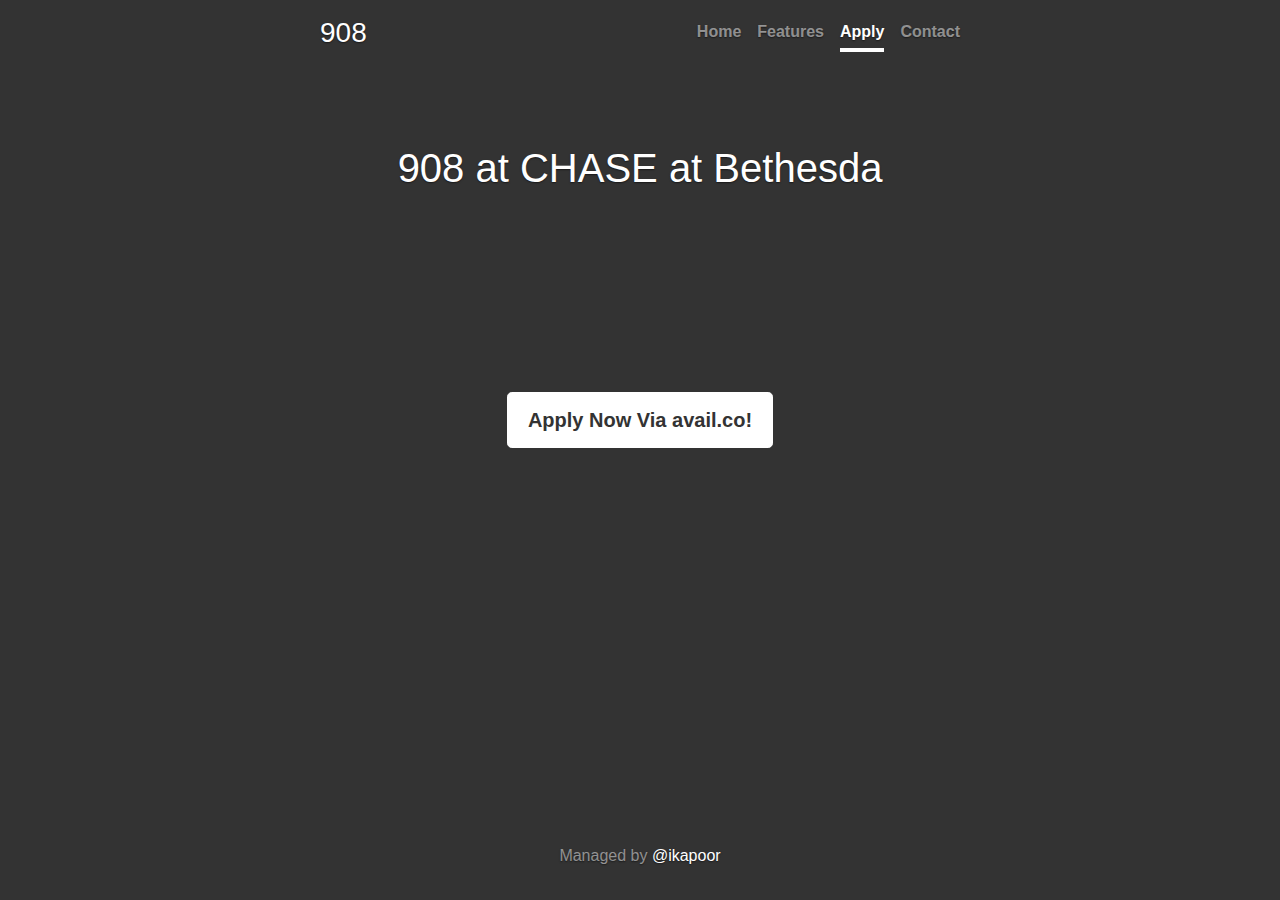
==== apply.html @ bce885b6 "scroll bar shift added, apply button added" ====
<!doctype html>
<html lang="en">
  <head>
    <meta charset="utf-8">
    <meta name="viewport" content="width=device-width, initial-scale=1, shrink-to-fit=no">
    <meta name="description" content="Rental Apartment at 7500 Woodmont Avenue Unit 908 Bethesda Maryland 20814">
    <meta name="author" content="Ishan Kapoor">


    <title>Apartment 908 @ 7500 Woodmont Avenue Bethesda Maryland 20814</title>

    <link rel="canonical" href="https://908atchasebethesda.us/contact.html">

    <!-- Bootstrap core CSS -->
    <link href="bootstrap-4.4.1.bootstrap.min.css" rel="stylesheet">

    <!-- Custom styles for this template -->
    <link href="cover.css" rel="stylesheet">
<link rel="apple-touch-icon" sizes="180x180" href="apple-touch-icon.png">
<link rel="icon" type="image/png" sizes="32x32" href="favicon-32x32.png">
<link rel="icon" type="image/png" sizes="16x16" href="favicon-16x16.png">
<link rel="manifest" href="site.webmanifest">
  </head>

  <body class="text-center">


    <div class="cover-container d-flex h-100 p-3 mx-auto flex-column">
      <header class="masthead mb-auto">
        <div class="inner">
          <h3 class="masthead-brand">908</h3>
          <nav class="nav nav-masthead justify-content-center">
            <a class="nav-link" href="/">Home</a>
            <a class="nav-link" href="features">Features</a>
            <a class="nav-link active" href="apply">Apply</a>
            <a class="nav-link" href="contact">Contact</a>
          </nav>
        </div>
      </header>
<div class="pt-4"></div>
      <main role="main" class="inner cover">
        <h1 class="cover-heading">908 at CHASE at Bethesda</h1>
<div class="pt-4"></div>
<div class="pt-4"></div>
<div class="pt-4"></div>
<div class="pt-4"></div>
<div class="pt-4"></div>
<div class="pt-4"></div>
<div class="pt-4"></div>
<div class="pt-4"></div>
        <p class="lead">
          <a href="https://www.avail.co/l/172350#applyNow" class="btn btn-lg btn-secondary">Apply Now Via avail.co!</a>
        </p>
<div class="pt-4"></div>
<div class="pt-4"></div>
<div class="pt-4"></div>
<div class="pt-4"></div>
<div class="pt-4"></div>
<div class="pt-4"></div>
<div class="pt-4"></div>
<div class="pt-4"></div>
<div class="pt-4"></div>
<div class="pt-4"></div>
<div class="pt-4"></div>
<div class="pt-4"></div>
<div class="pt-4"></div>
      </main>
      <footer class="mastfoot mt-auto">
        <div class="inner">
          <p>Managed by <a href="https://twitter.com/ikapoor">@ikapoor</a></p>
        </div>
      </footer>
    </div>


    <!-- Bootstrap core JavaScript
    ================================================== -->
    <!-- Placed at the end of the document so the pages load faster -->
  </body></html>
---- cover.css ----
/*
 * Globals
 */

/* Links */
a,
a:focus,
a:hover {
  color: #fff;
}

/* Custom default button */
.btn-secondary,
.btn-secondary:hover,
.btn-secondary:focus {
  color: #333;
  text-shadow: none; /* Prevent inheritance from `body` */
  background-color: #fff;
  border: .05rem solid #fff;
}


/*
 * Base structure
 */

html {
  width:100vw;
  overflow-x:hidden;
}
html,
body {
  height:100%;
  background-color: #333;
  }

body {
  display: -ms-flexbox;
  display: -webkit-box;
  display: flex;
  -ms-flex-pack: center;
  -webkit-box-pack: center;
  justify-content: center;
  color: #fff;
  text-shadow: 0 .05rem .1rem rgba(0, 0, 0, .5);

}

.cover-container {
  max-width: 42em;
  width: 672px;
}


/*
 * Header
 */
.masthead {
  margin-bottom: 2rem;
}

.masthead-brand {
  margin-bottom: 0;
}

.nav-masthead .nav-link {
  padding: .25rem 0;
  font-weight: 700;
  color: rgba(255, 255, 255, .5);
  background-color: transparent;
  border-bottom: .25rem solid transparent;
}

.nav-masthead .nav-link:hover,
.nav-masthead .nav-link:focus {
  border-bottom-color: rgba(255, 255, 255, .25);
}

.nav-masthead .nav-link + .nav-link {
  margin-left: 1rem;
}

.nav-masthead .active {
  color: #fff;
  border-bottom-color: #fff;
}

@media (min-width: 48em) {
  .masthead-brand {
    float: left;
  }
  .nav-masthead {
    float: right;
  }
}


/*
 * Cover
 */
.cover {
  padding: 0 1.5rem;
}
.cover .btn-lg {
  padding: .75rem 1.25rem;
  font-weight: 700;
}


/*
 * Footer
 */
.mastfoot {
  color: rgba(255, 255, 255, .5);
}
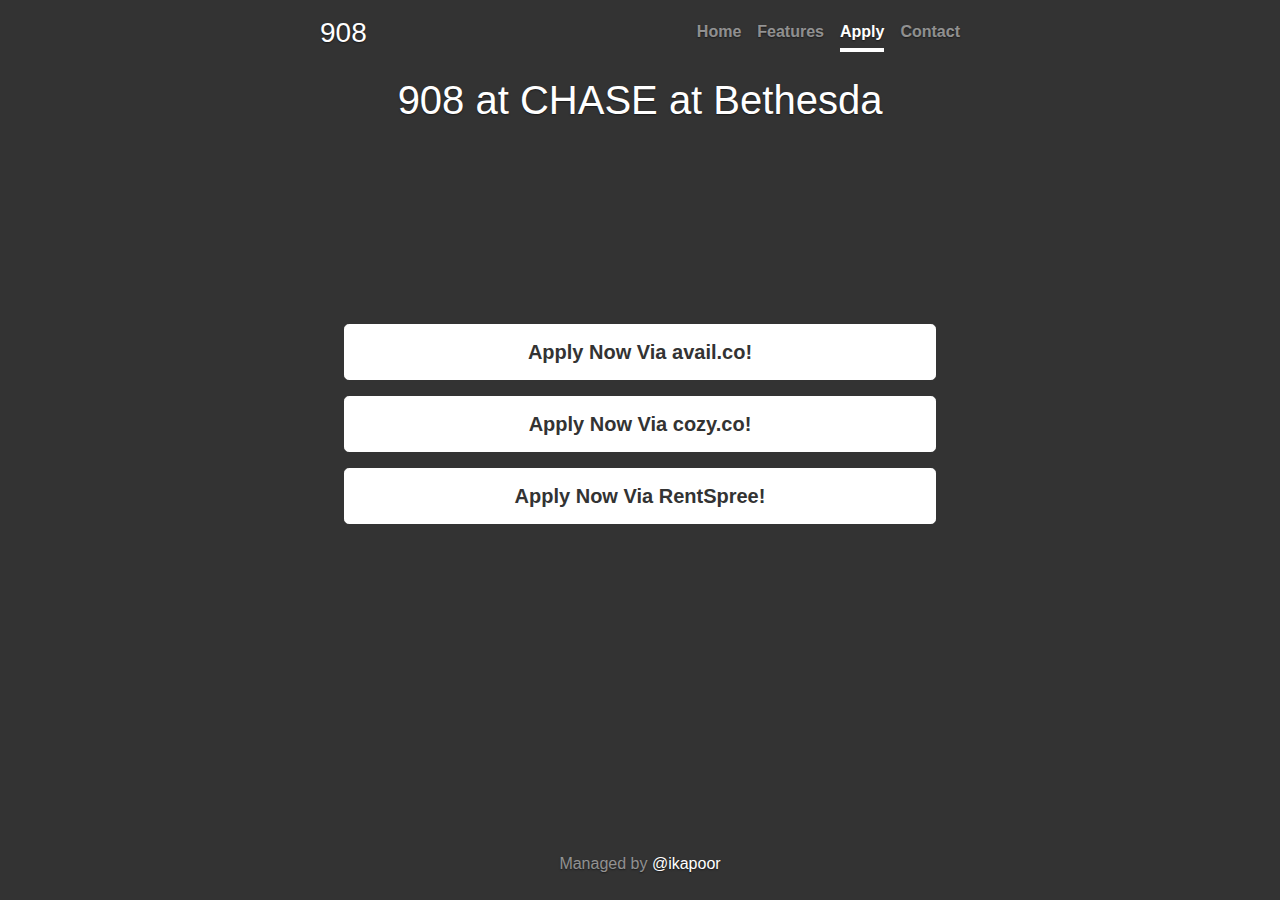
==== commit 783396c7: "added RentSpree and cozy.co and adjusted button css" ====
--- a/apply.html
+++ b/apply.html
@@ -5,15 +5,10 @@
     <meta name="viewport" content="width=device-width, initial-scale=1, shrink-to-fit=no">
     <meta name="description" content="Rental Apartment at 7500 Woodmont Avenue Unit 908 Bethesda Maryland 20814">
     <meta name="author" content="Ishan Kapoor">
-
-
     <title>Apartment 908 @ 7500 Woodmont Avenue Bethesda Maryland 20814</title>
-
     <link rel="canonical" href="https://908atchasebethesda.us/contact.html">
-
     <!-- Bootstrap core CSS -->
     <link href="bootstrap-4.4.1.bootstrap.min.css" rel="stylesheet">
-
     <!-- Custom styles for this template -->
     <link href="cover.css" rel="stylesheet">
 <link rel="apple-touch-icon" sizes="180x180" href="apple-touch-icon.png">
@@ -21,10 +16,7 @@
 <link rel="icon" type="image/png" sizes="16x16" href="favicon-16x16.png">
 <link rel="manifest" href="site.webmanifest">
   </head>
-
   <body class="text-center">
-
-
     <div class="cover-container d-flex h-100 p-3 mx-auto flex-column">
       <header class="masthead mb-auto">
         <div class="inner">
@@ -40,16 +32,22 @@
 <div class="pt-4"></div>
       <main role="main" class="inner cover">
         <h1 class="cover-heading">908 at CHASE at Bethesda</h1>
-<div class="pt-4"></div>
-<div class="pt-4"></div>
-<div class="pt-4"></div>
-<div class="pt-4"></div>
-<div class="pt-4"></div>
-<div class="pt-4"></div>
-<div class="pt-4"></div>
-<div class="pt-4"></div>
+        <div class="pt-4"></div>
+        <div class="pt-4"></div>
+        <div class="pt-4"></div>
+        <div class="pt-4"></div>
+        <div class="pt-4"></div>
+        <div class="pt-4"></div>
+        <div class="pt-4"></div>
+        <div class="pt-4"></div>
         <p class="lead">
-          <a href="https://www.avail.co/l/172350#applyNow" class="btn btn-lg btn-secondary">Apply Now Via avail.co!</a>
+          <a href="https://avail.co/apply/I7bff" class="btn btn-lg btn-secondary btn-block">Apply Now Via avail.co!</a>
+        </p>
+        <p class="lead">
+          <a href="https://home.cozy.co/apply/#!/961810" class="btn btn-lg btn-secondary btn-block">Apply Now Via cozy.co!</a>
+        </p>
+        <p class="lead">
+          <a href="https://apply.link/2XF5wxm" class="btn btn-lg btn-secondary btn-block">Apply Now Via RentSpree!</a>
         </p>
 <div class="pt-4"></div>
 <div class="pt-4"></div>
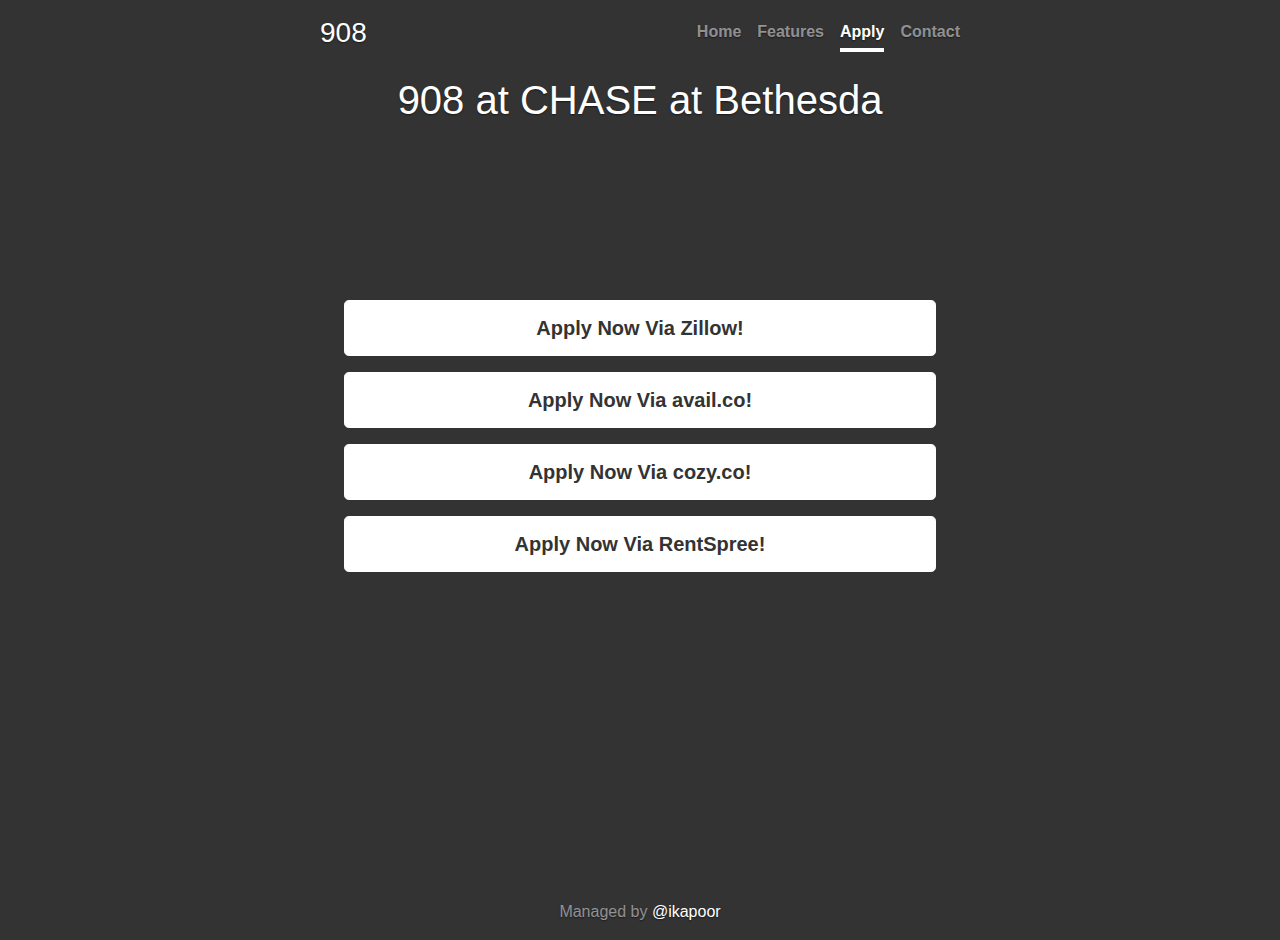
==== commit 0ffb2aa6: "added zillow and reduced vertical spacing" ====
--- a/apply.html
+++ b/apply.html
@@ -39,7 +39,9 @@
         <div class="pt-4"></div>
         <div class="pt-4"></div>
         <div class="pt-4"></div>
-        <div class="pt-4"></div>
+        <p class="lead">
+          <a href="https://www.zillow.com/homedetails/7500-Woodmont-Ave-APT-908-Bethesda-MD-20814/2080976638_zpid/" class="btn btn-lg btn-secondary btn-block">Apply Now Via Zillow!</a>
+        </p>
         <p class="lead">
           <a href="https://avail.co/apply/I7bff" class="btn btn-lg btn-secondary btn-block">Apply Now Via avail.co!</a>
         </p>
@@ -47,7 +49,7 @@
           <a href="https://home.cozy.co/apply/#!/961810" class="btn btn-lg btn-secondary btn-block">Apply Now Via cozy.co!</a>
         </p>
         <p class="lead">
-          <a href="https://apply.link/2XF5wxm" class="btn btn-lg btn-secondary btn-block">Apply Now Via RentSpree!</a>
+          <a href="https://apply.link/2VG4XkB" class="btn btn-lg btn-secondary btn-block">Apply Now Via RentSpree!</a>
         </p>
 <div class="pt-4"></div>
 <div class="pt-4"></div>
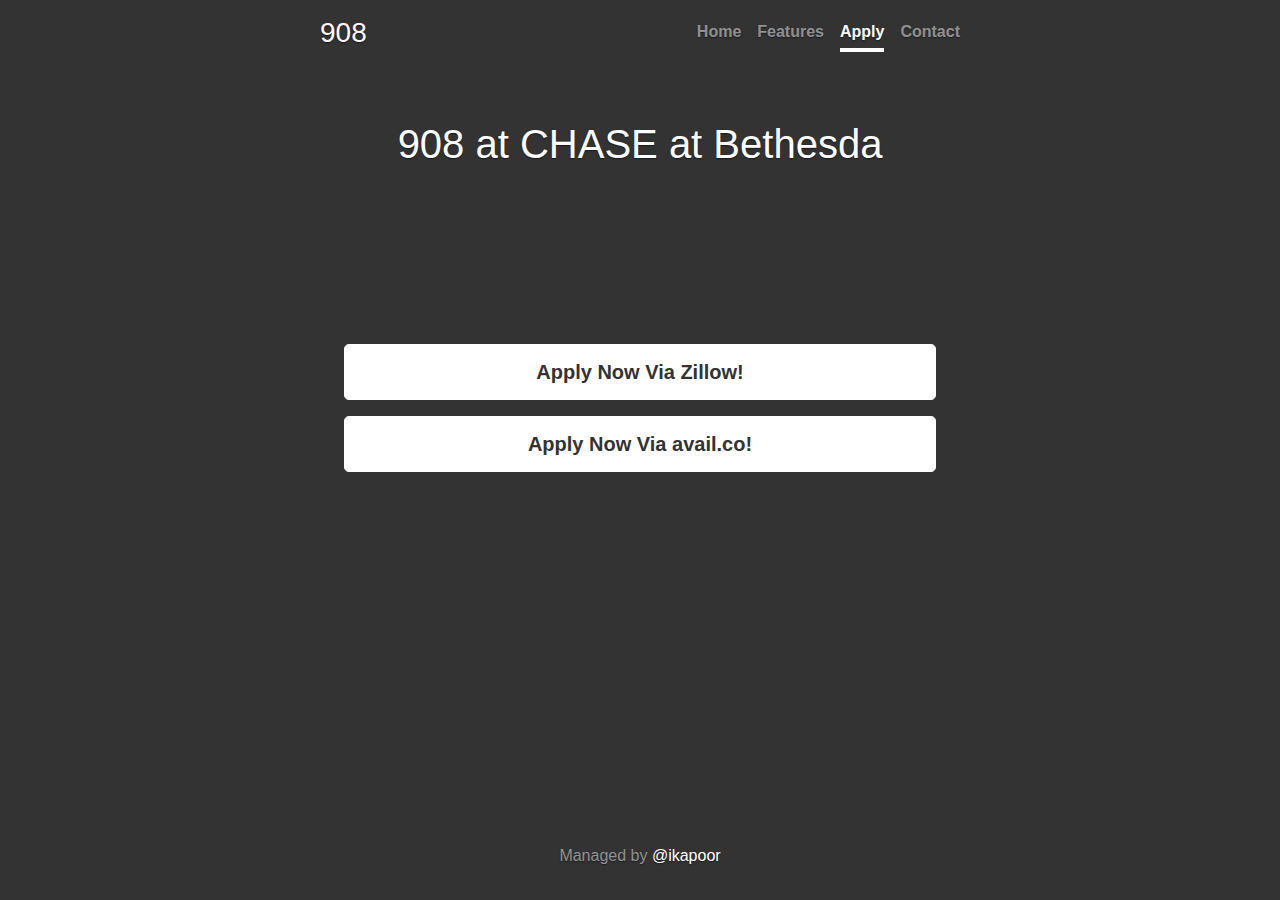
==== commit f707c82e: "updating for 2022" ====
--- a/apply.html
+++ b/apply.html
@@ -43,14 +43,14 @@
           <a href="https://www.zillow.com/homedetails/7500-Woodmont-Ave-APT-908-Bethesda-MD-20814/2080976638_zpid/" class="btn btn-lg btn-secondary btn-block">Apply Now Via Zillow!</a>
         </p>
         <p class="lead">
-          <a href="https://avail.co/apply/I7bff" class="btn btn-lg btn-secondary btn-block">Apply Now Via avail.co!</a>
+          <a href="https://www.avail.co/l/172350" class="btn btn-lg btn-secondary btn-block">Apply Now Via avail.co!</a>
         </p>
-        <p class="lead">
+        <!--p class="lead">
           <a href="https://home.cozy.co/apply/#!/961810" class="btn btn-lg btn-secondary btn-block">Apply Now Via cozy.co!</a>
         </p>
         <p class="lead">
           <a href="https://apply.link/2VG4XkB" class="btn btn-lg btn-secondary btn-block">Apply Now Via RentSpree!</a>
-        </p>
+        </p-->
 <div class="pt-4"></div>
 <div class="pt-4"></div>
 <div class="pt-4"></div>
